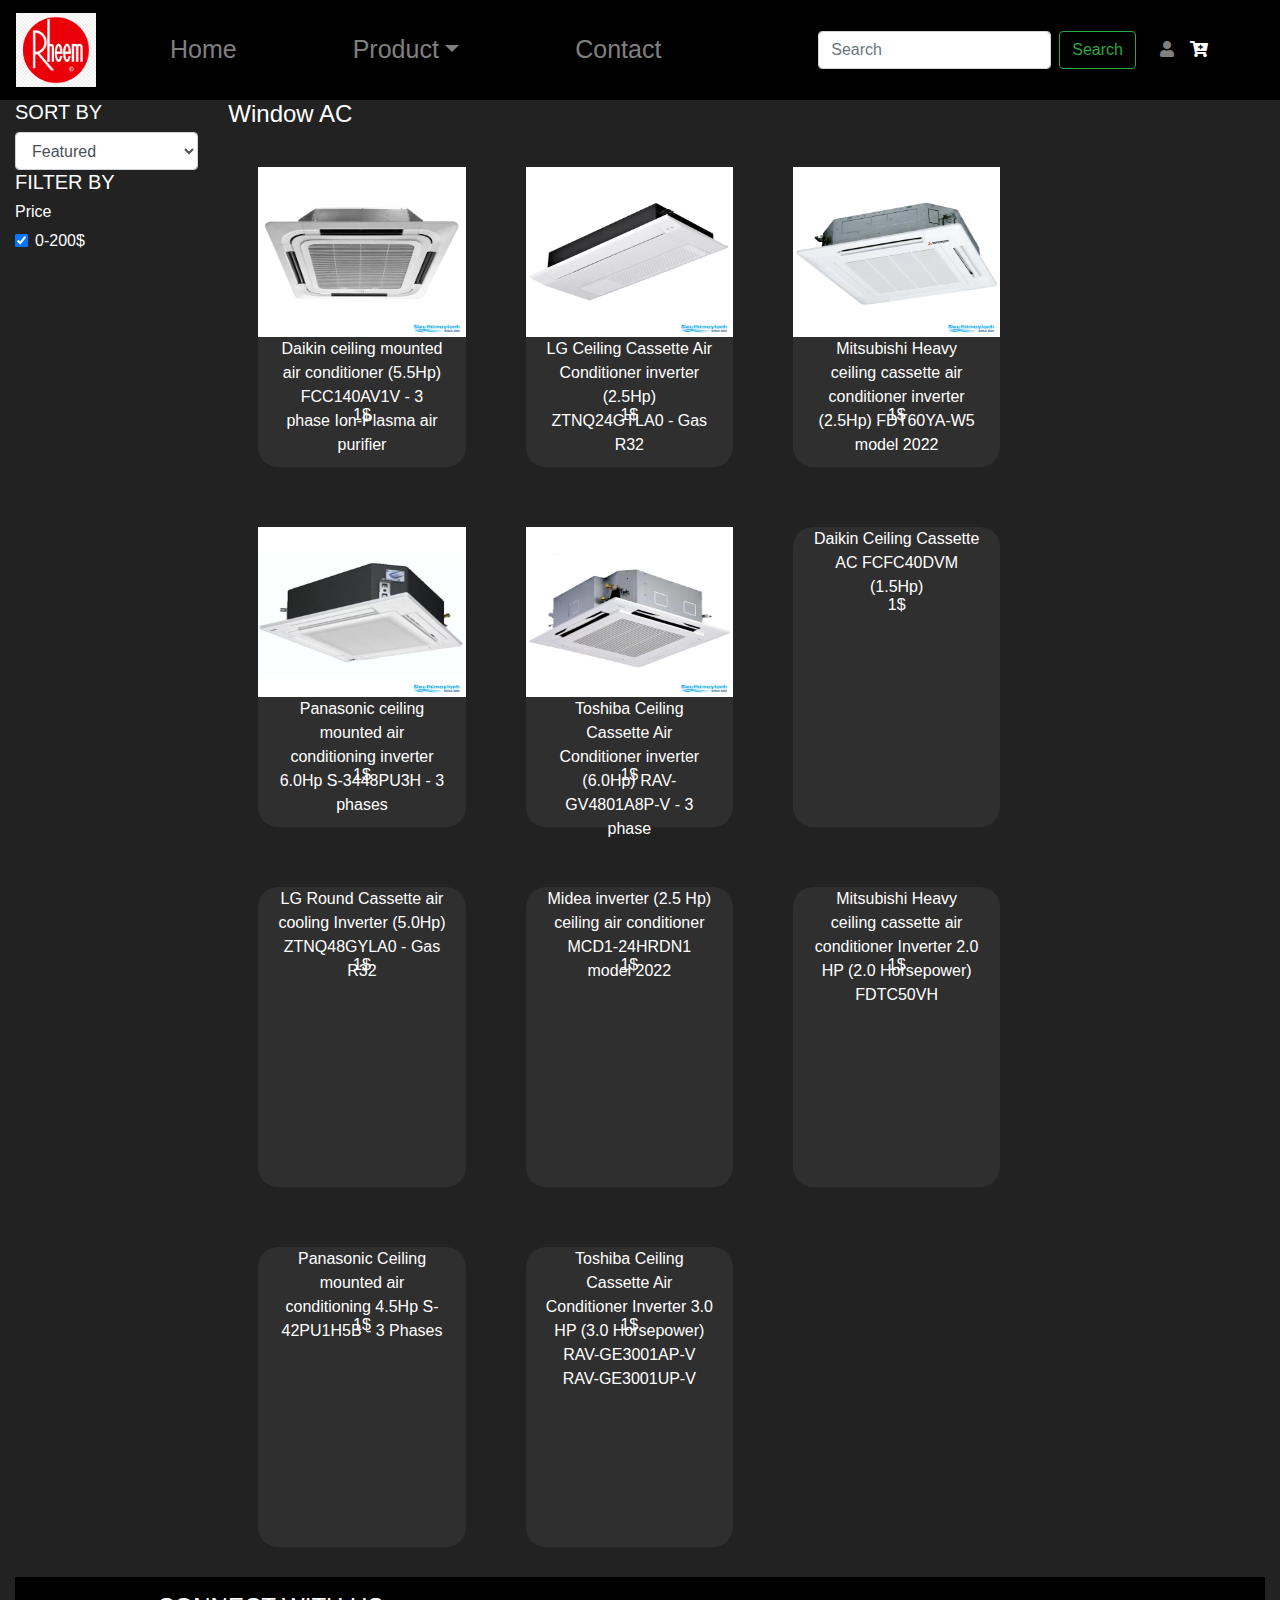
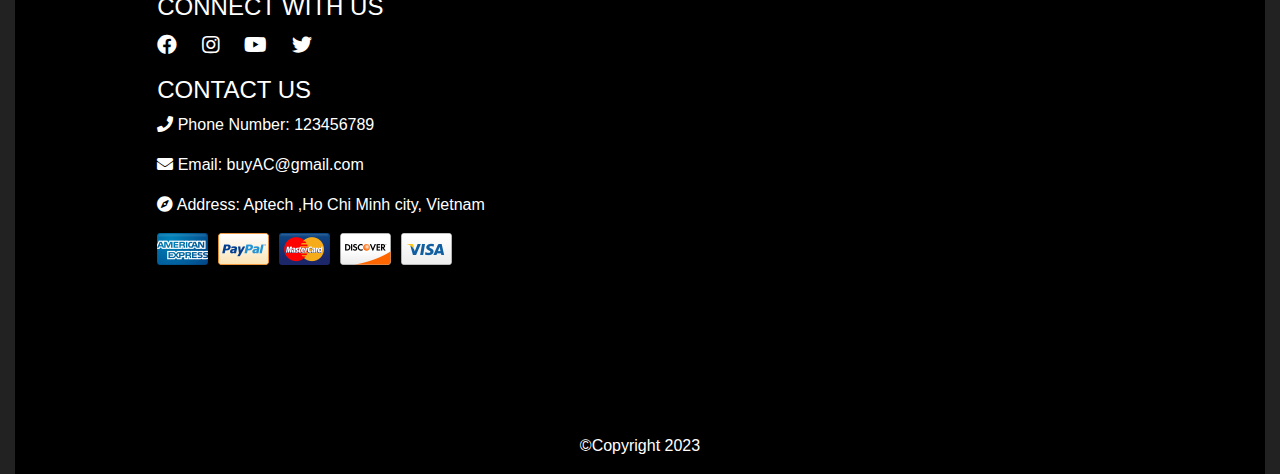
==== html/cac.html @ 820df169 "no message" ====
<!DOCTYPE html>
<html lang="en">

<head>
    <meta charset="UTF-8">
    <meta http-equiv="X-UA-Compatible" content="IE=edge">
    <meta name="viewport" content="width=device-width, initial-scale=1.0">
    <title>Home</title>
    <link rel="shortcut icon" href="../img/logo.png">
    <script src="../js/jquery-3.6.4.js"></script>
    <link rel="stylesheet" href="https://cdnjs.cloudflare.com/ajax/libs/font-awesome/5.15.3/css/all.min.css">
    <link rel="stylesheet" href="../css/mystyle.css">
    <link rel="stylesheet" href="../css/bootstrap-4.6.2-dist/bootstrap-4.6.2-dist/css/bootstrap.css">
    <script src="../css/bootstrap-4.6.2-dist/bootstrap-4.6.2-dist/js/bootstrap.js"></script>
    <script src="../js/data.js"></script>
    <script src="../js/myScript.js"></script>
    <script>
        $(document).ready(function () {
            CAC();
        });
    </script>
</head>

<body style="background-color: rgb(34, 34, 34);">
    <nav class="navbar navbar-expand-sm navbar-dark sticky-top" style="background-color: black">
        <a class="navbar-brand" href="../index.html"><img src="../img/logo.png" class="logo" alt=""></a>
        <button class="navbar-toggler d-lg-none" type="button" data-toggle="collapse" data-target="#collapsibleNavId"
            aria-controls="collapsibleNavId" aria-expanded="false" aria-label="Toggle navigation">
            <span class="navbar-toggler-icon"></span>
        </button>
        <div class="collapse navbar-collapse" id="collapsibleNavId">
            <ul class="navbar-nav mr-auto mt-2 mt-lg-0" id="menu">
                <li class="nav-item ">
                    <a class="nav-link" href="../index.html">Home<span class="sr-only">(current)</span></a>
                </li>

                <li class="nav-item dropdown">
                    <a class="nav-link dropdown-toggle" href="#" id="dropdownId" data-toggle="dropdown"
                        aria-haspopup="true" aria-expanded="false">Product</a>
                    <div class="dropdown-menu" aria-labelledby="dropdownId" style="background-color: black; ">
                        <a class="dropdown-item" href="../html/list_product.html" style="color:white">All AC</a>
                        <a class="dropdown-item" href="#" style="color:white">Window AC</a>
                        <a class="dropdown-item" href="#" style="color:white">Split AC</a>
                        <a class="dropdown-item" href="#" style="color:white">Cassette AC </a>
                    </div>
                </li>
                <li class="nav-item">
                    <a class="nav-link" href="#">Contact</a>
                </li>

            </ul>
            <form class="form-inline my-2 my-lg-0 mr-3">
                <input class="form-control mr-sm-2" type="search" placeholder="Search">
                <button class="btn btn-outline-success my-2 my-sm-0" type="submit">Search</button>
            </form>
            <ul class="navbar-nav mr-5">
                <li class="nav-item">
                    <a data-toggle="modal" data-target="#modelId" class="nav-link" href="#"><i
                            class="fa fa-user"></i></a>
                </li>
                <li class="nav-item active">
                    <a class="nav-link" href="#"><i class="fa fa-cart-plus"></i></a>
                </li>

            </ul>
        </div>
    </nav>
    <div class="container-fluid" style="color: white;">
        <div class="list-product">
            <div class="row ">
                <div class="col-2">
                    <div class="sort">
                        <h5>SORT BY</h5>
                        <select name="" id="" class="form-control">
                            <option value="FEATURED">Featured</option>
                            <option value="">Price (Highest First)</option>
                            <option value="">Price (Lowest First)</option>
                            <option value="">Latest Arrival</option>
                            <option value="">Discount (Descending)</option>
                        </select>
                    </div>
                    <div class="filter">
                        <h5>FILTER BY</h5>
                        <div class="filter-price">
                            <h6>Price</h6>
                            <div class="form-check">
                              <label class="form-check-label">
                                <input type="checkbox" class="form-check-input" name="" id="" value="checkedValue" checked>
                                0-200$
                              </label>
                            </div>
                        </div>
                    </div>
                    
                </div>
                <div class="col-10 m-auto">
                    <h4>Window AC</h4>
                    <div class="list-all">
                        <div class="product">
                            <div class="img-product">
                                <img src="" alt="">
                            </div>
                            <div class="detail-product">
                                <p>TenSp</p>
                                <p>Gia</p>
                            </div>


                        </div>
                    </div>

                    
                </div>
            </div>
        </div>

        <div class="footer">
            <div class="row">
                <div class="col-4 mt-3 ml-auto">
                    <div class="connect-us">
                        <h4>CONNECT WITH US</h4>
                        <div class="footer-icon">
                            <a href="https://www.facebook.com/your-page" target="_blank"><i
                                    class="fab fa-facebook"></i></a>
                            <a href="https://www.instagram.com/"><i class="fab fa-instagram"></i></a>
                            <a href="https://www.youtube.com/"><i class="fab fa-youtube"></i></a>
                            <a href="https://twitter.com/"><i class="fab fa-twitter"></i></a>
                        </div>
                    </div>
                    <div class="footer-contact mt-3">
                        <h4>CONTACT US</h4>
                        <p><i class="fa fa-phone" aria-hidden="true"></i> Phone Number: 123456789</p>
                        <p><i class="fa fa-envelope" aria-hidden="true"></i> Email: buyAC@gmail.com</p>
                        <p><i class="fa fa-compass" aria-hidden="true"></i> Address: Aptech ,Ho Chi Minh city, Vietnam
                        </p>
    
                    </div>
                    <div class="option-buy">
                        <img src="../img/payment-pic.png" alt="">
                    </div>
    
                </div>
                <div class="col-4 m-auto">
                    <iframe
                        src="https://www.google.com/maps/embed?pb=!1m18!1m12!1m3!1d3919.201878982042!2d106.67578097577619!3d10.795844658833785!2m3!1f0!2f0!3f0!3m2!1i1024!2i768!4f13.1!3m3!1m2!1s0x3175290e624afc3f%3A0x9b86bdb4da236d06!2zQVBURUNIIFNBSUdPTiAtIEjhu4YgVEjhu5BORyDEkMOATyBU4bqgTyBM4bqsUCBUUsOMTkggVknDik4gUVXhu5BDIFThur4gVOG6oEkgSENN!5e0!3m2!1svi!2s!4v1684437594918!5m2!1svi!2s"
                        width="600" height="450" style="border:0;" allowfullscreen="" loading="lazy"
                        referrerpolicy="no-referrer-when-downgrade"></iframe>
                </div>
    
            </div>
            <div class="row">
                <div class="col-12">
                    <p style="text-align: center;">©Copyright 2023 </p>
                </div>
            </div>
        </div>
    </div>
    
    <!-- Modal -->
    <div class="modal fade " id="modelId" tabindex="-1" role="dialog" aria-labelledby="modelTitleId" aria-hidden="true">
        <div class="modal-dialog modal-dialog-centered" role="document">
            <div class="modal-content bg-dark">
                <div class="modal-header">
                    <h5 class="modal-title">Sign In</h5>
                    <button type="button" class="close" data-dismiss="modal" aria-label="Close">
                        <span aria-hidden="true">&times;</span>
                    </button>
                </div>
                <div class="modal-body">
                    <div class="form-group">
                        <label for="">User</label>
                        <input type="text" name="" id="user" class="form-control border-success" placeholder="">
                    </div>
                    <div class="form-group">
                        <label for="">Password</label>
                        <input type="text" name="" id="password" class="form-control" placeholder="">
                    </div>
                </div>
                <div class="modal-footer">
                    <button type="button" class="btn btn-secondary" data-dismiss="modal">Close</button>
                    <button type="button" class="btn btn-success">Save</button>
                </div>
            </div>
        </div>
    </div>
</body>

</html>
---- css/mystyle.css ----
.logo{
    width: 80px;
}

.top-sell{
    margin: 50px;
}
.top-sell h4{

    text-align: center;
}
.top-windowAC{
    margin: 50px;
}
.top-cassetteAC{
    margin: 50px;
}
.top-cassetteAC h4{

    text-align: center;
}
.top-windowAC h4{

    text-align: center;
}
.product{
    margin: 30px;
    width: 20%;
    border-radius: 20px;
    background-color: rgb(48, 47, 47);
    float: left;
    height: 300px;
}

#menu{
    font-size: 25px;
}
#menu li{
    margin-right: 50px;
    margin-left: 50px;
}
.main{
    min-height: 600px;
}
#banner{
    background-color: rgb(29, 29, 29);
    height: 600px;
    margin: auto;
}
#banner-hide{
    display: none;
    width: 95%;
    height: 100%;
}

.banner-show img{
    width: 95%;
    height: 100%;
    margin: auto;
}

.prev{
    color: white;
    border-radius: 100px;
    background-color: rgb(48, 47, 47);
    box-shadow: 0px;
    border: none;
    margin: auto;
}
.next{
    color: white;
    border-radius: 100px;
    background-color: rgb(48, 47, 47);
    box-shadow: 0px;
    border: none;
    margin: auto;
}
.footer{
    width: 100%;
    background-color: black;
}
.footer-icon a{
    color: white;
    font-size: 20px;
    margin-right: 20px;

}
.img-product{
    overflow: hidden;
    position: relative; 
}
.img-product img{
    width: 100%;
    max-height: 170px;
    display: block;
  transition: transform 0.3s ease;
}
.product:hover img{
    transform: scale(1.2);
   
}
.product:hover{
    cursor: pointer;
}
.detail-product{
    text-align: center;
}

.name-product{
    height:50px;
    padding-left: 20px;
    padding-right: 20px;
}
.copyright{
    background-color: rgb(26, 25, 25);
    text-align: center;
}

.product-information{
    min-height: 700px;
    margin-top: 50px;
}
.navbar-nav .nav-link:hover a{

    background-color: #333;
    color: white;
}
#dropdownId a:hover{
    color: black;
    background-color: aqua;
}
.cart-table{
    margin-top: 100px;
}
.cart-table> h3{
    text-align: center;
}
.cart-table> p{
    text-align: center;
}
.cart-table img{
    width: 20%;
    display: flex;
    justify-content: center;
    align-items: center;

}
.img-product-inf{
   
    
    float: left;
}
.img-product-inf img{
    width: 100%;

    padding: 10px;
}

.zoom-box{
    position: relative;
}
.zoom-box img{
    vertical-align: bottom;
    
}
.zoom-box .zoom-selector{
    position: absolute;
    /* background-image: url("images/selector.png"); */
    background-repeat: repeat;
    display: none;
    cursor: crosshair;

}
.zoom-box .viewer-box{
    position: absolute;
    border: 1px solid red;
    display: none;
    overflow: hidden;
    

}
.zoom-box .viewer-box>img{
    position: absolute;
    left: 0;
    top: 0;
    
}
.viewer-box{
    z-index: 2;
}
.product-inf{
    z-index: 1;
}
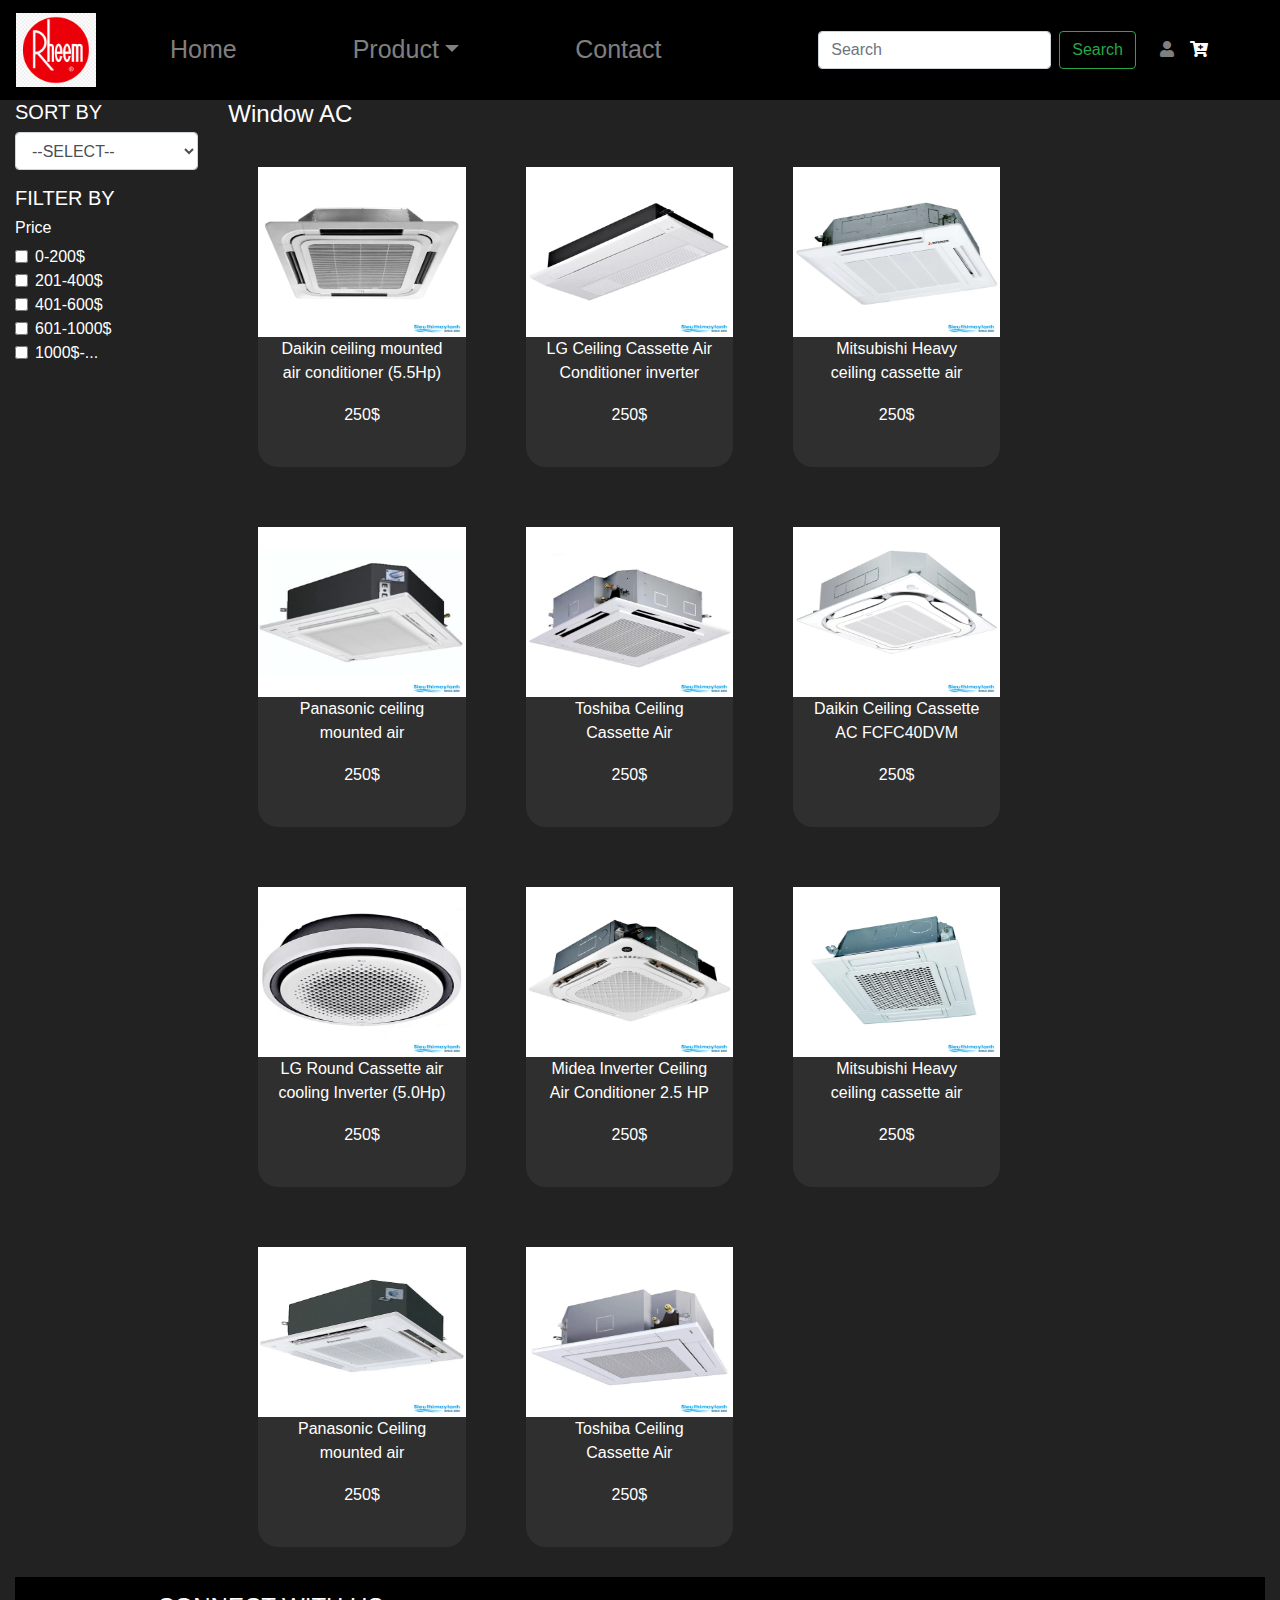
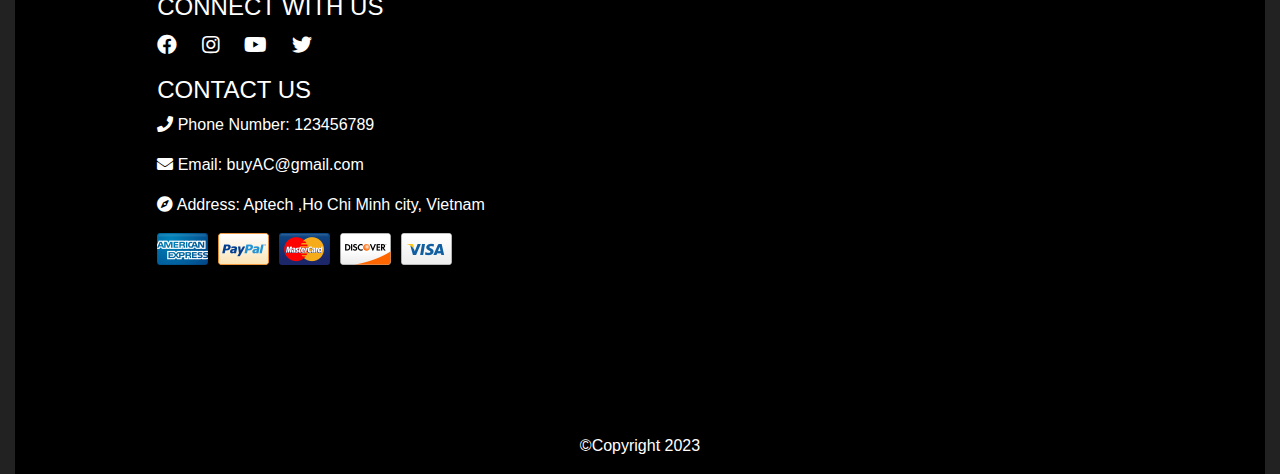
==== commit 0333b0e9: "no message" ====
--- a/html/cac.html
+++ b/html/cac.html
@@ -39,13 +39,13 @@
                         aria-haspopup="true" aria-expanded="false">Product</a>
                     <div class="dropdown-menu" aria-labelledby="dropdownId" style="background-color: black; ">
                         <a class="dropdown-item" href="../html/list_product.html" style="color:white">All AC</a>
-                        <a class="dropdown-item" href="#" style="color:white">Window AC</a>
-                        <a class="dropdown-item" href="#" style="color:white">Split AC</a>
-                        <a class="dropdown-item" href="#" style="color:white">Cassette AC </a>
+                        <a class="dropdown-item" href="./wac.html" style="color:white">Window AC</a>
+                        <a class="dropdown-item" href="./sac.html" style="color:white">Split AC</a>
+                        <a class="dropdown-item" href="./cac.html" style="color:white">Cassette AC </a>
                     </div>
                 </li>
                 <li class="nav-item">
-                    <a class="nav-link" href="#">Contact</a>
+                    <a class="nav-link" href="./contact.html">Contact</a>
                 </li>
 
             </ul>
@@ -59,7 +59,7 @@
                             class="fa fa-user"></i></a>
                 </li>
                 <li class="nav-item active">
-                    <a class="nav-link" href="#"><i class="fa fa-cart-plus"></i></a>
+                    <a class="nav-link" href="./cart.html"><i class="fa fa-cart-plus"></i></a>
                 </li>
 
             </ul>
@@ -71,27 +71,59 @@
                 <div class="col-2">
                     <div class="sort">
                         <h5>SORT BY</h5>
-                        <select name="" id="" class="form-control">
-                            <option value="FEATURED">Featured</option>
-                            <option value="">Price (Highest First)</option>
-                            <option value="">Price (Lowest First)</option>
-                            <option value="">Latest Arrival</option>
-                            <option value="">Discount (Descending)</option>
+                        <select name="" id="sortby" class="form-control">
+                            <option value="SELECT">--SELECT--</option>
+                            <option value="A-Z">A-Z</option>
+                            <option value="Z-A">Z-A</option>
+                            <option value="high">Price (Highest First)</option>
+                            <option value="low">Price (Lowest First)</option>
+                            <!-- <option value="">Latest Arrival</option>
+                            <option value="">Discount (Descending)</option> -->
                         </select>
                     </div>
-                    <div class="filter">
+                    <div class="filter mt-3">
                         <h5>FILTER BY</h5>
                         <div class="filter-price">
                             <h6>Price</h6>
                             <div class="form-check">
-                              <label class="form-check-label">
-                                <input type="checkbox" class="form-check-input" name="" id="" value="checkedValue" checked>
-                                0-200$
-                              </label>
+                                <label class="form-check-label">
+                                    <input type="checkbox" class="form-check-input" name="price_filter" id=""
+                                        value="0-200$">
+                                    0-200$
+                                </label>
+
+                            </div>
+                            <div class="form-check">
+                                <label class="form-check-label">
+                                    <input type="checkbox" class="form-check-input" name="price_filter" id=""
+                                        value="201-400$">
+                                    201-400$
+                                </label>
+                            </div>
+                            <div class="form-check">
+                                <label class="form-check-label">
+                                    <input type="checkbox" class="form-check-input" name="price_filter" id=""
+                                        value="401-600$">
+                                    401-600$
+                                </label>
+                            </div>
+                            <div class="form-check">
+                                <label class="form-check-label">
+                                    <input type="checkbox" class="form-check-input" name="price_filter" id=""
+                                        value="601-1000$">
+                                    601-1000$
+                                </label>
+                            </div>
+                            <div class="form-check">
+                                <label class="form-check-label">
+                                    <input type="checkbox" class="form-check-input" name="price_filter" id=""
+                                        value="1000$">
+                                    1000$-...
+                                </label>
                             </div>
                         </div>
                     </div>
-                    
+
                 </div>
                 <div class="col-10 m-auto">
                     <h4>Window AC</h4>
--- a/css/mystyle.css
+++ b/css/mystyle.css
@@ -41,7 +41,7 @@
     margin-left: 50px;
 }
 .main{
-    min-height: 600px;
+    height: 800px;
 }
 #banner{
     background-color: rgb(29, 29, 29);
@@ -108,10 +108,17 @@
 }
 
 .name-product{
+    overflow: hidden;
     height:50px;
     padding-left: 20px;
     padding-right: 20px;
 }
+.name-product:hover{
+    overflow:visible;
+    font-weight: bold;
+    height: 60px;
+}
+
 .copyright{
     background-color: rgb(26, 25, 25);
     text-align: center;
@@ -130,29 +137,32 @@
     color: black;
     background-color: aqua;
 }
-.cart-table{
+#cart-table{
     margin-top: 100px;
 }
-.cart-table> h3{
-    text-align: center;
-}
-.cart-table> p{
-    text-align: center;
-}
-.cart-table img{
+#cart-table> h3{
+    text-align: center;
+}
+#cart-table> p{
+    text-align: center;
+}
+#cart-table img{
     width: 20%;
     display: flex;
     justify-content: center;
     align-items: center;
 
 }
+.inf-price{
+    color: yellow;
+}
 .img-product-inf{
    
     
     float: left;
 }
 .img-product-inf img{
-    width: 100%;
+    /* width: 100%; */
 
     padding: 10px;
 }
@@ -161,6 +171,7 @@
     position: relative;
 }
 .zoom-box img{
+    width: 100%;
     vertical-align: bottom;
     
 }
@@ -191,4 +202,8 @@
 }
 .product-inf{
     z-index: 1;
-}+}
+.remove-button{
+    border: none;
+    
+}
